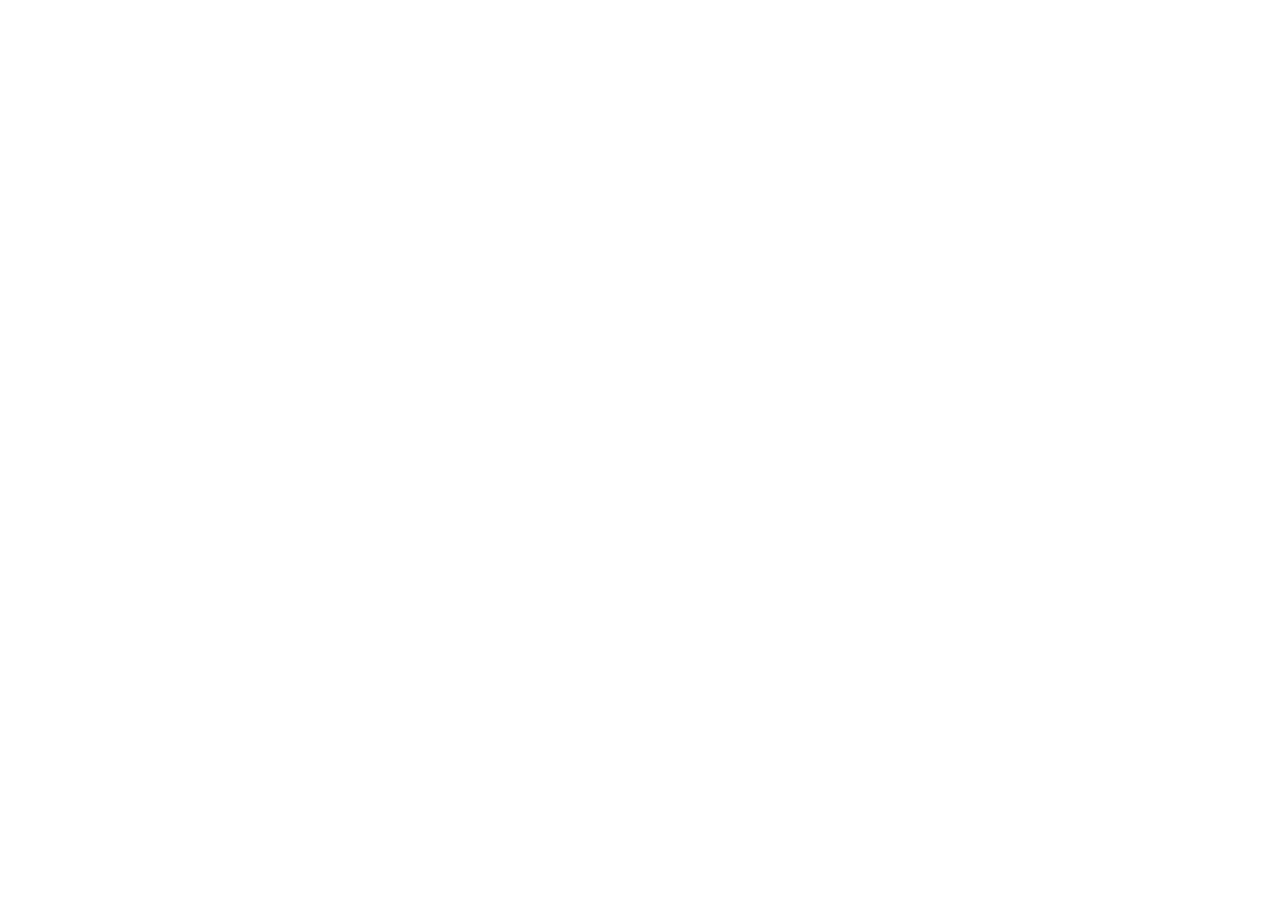
==== index.html @ dcb132e8 "Add files via upload" ====
<!DOCTYPE html>
<html lang="en">
<head>
    <meta charset="UTF-8">
    <meta name="viewport" content="width=device-width, initial-scale=1.0">
    <title>Quack&Click</title>
    <link rel="stylesheet" href="style.css">
    <script src="script.js"></script>
</head>
<body>
    
</body>
</html>
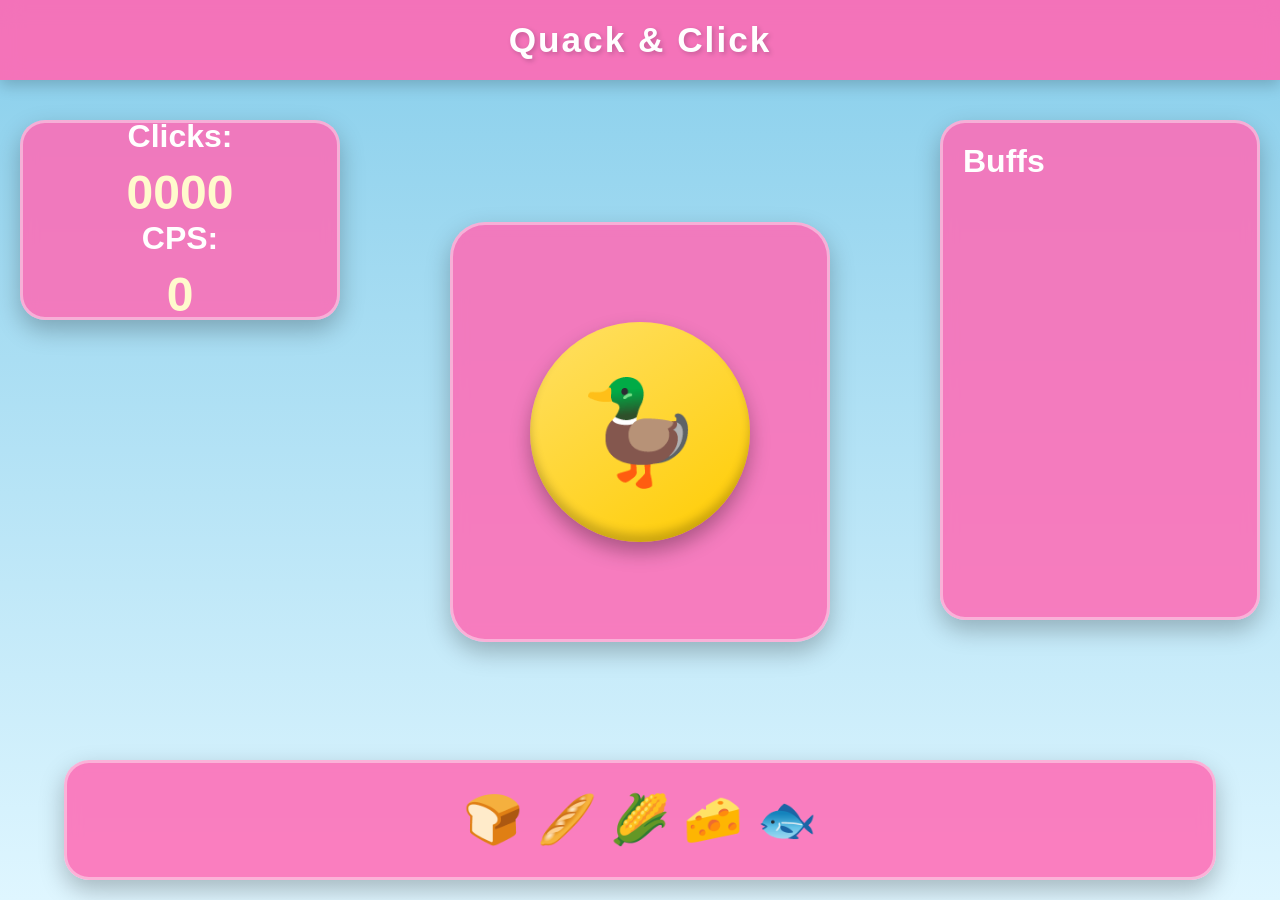
==== commit 5d7a0824: "Add files via upload" ====
--- a/index.html
+++ b/index.html
@@ -3,11 +3,52 @@
 <head>
     <meta charset="UTF-8">
     <meta name="viewport" content="width=device-width, initial-scale=1.0">
-    <title>Quack&Click</title>
     <link rel="stylesheet" href="style.css">
-    <script src="script.js"></script>
+    <title>Quack-Click</title>
 </head>
-<body>
-    
-</body>
+    <body>
+        <header>
+            <h1>Quack & Click</h1>
+        </header>
+
+        <div class="main">
+            <div class="cuacks">
+                <h2>Clicks:</h2>
+                <p id="totalClicks">0000</p>
+
+                <h2>CPS:</h2>
+                <p id="cps">0</p>
+            </div>
+
+            <div class="duck">
+                <button class="clicker" id="duckBtn"></button>
+            </div>
+
+            <div class="buff"></div>
+
+            <div class="food"></div>
+        </div>
+
+        <script>
+            let clicks = 0;
+            let clicksThisSecond = 0;
+
+            const duckBtn = document.getElementById('duckBtn');
+            const totalClicksEl = document.getElementById('totalClicks');
+            const cpsEl = document.getElementById('cps');
+
+            // CLICK
+            duckBtn.addEventListener('click', () => {
+                clicks++;
+                clicksThisSecond++;
+
+                totalClicksEl.textContent = clicks.toString().padStart(4, '0');
+            });
+
+            setInterval(() => {
+                cpsEl.textContent = clicksThisSecond;
+                clicksThisSecond = 0;
+            }, 1000);
+        </script>
+    </body>
 </html>
--- a/style.css
+++ b/style.css
@@ -0,0 +1,219 @@
+/* ===== RESET ===== */
+* {
+    margin: 0;
+    padding: 0;
+    box-sizing: border-box;
+}
+
+/* ===== BODY ===== */
+body {
+    font-family: Arial, Helvetica, sans-serif;
+    background: linear-gradient(180deg, #87ceeb, #dff6ff);
+    overflow: hidden;
+    color: white;
+}
+
+/* ===== HEADER ===== */
+header {
+    width: 100%;
+    height: 80px;
+    background: rgba(255, 105, 180, 0.9);
+    backdrop-filter: blur(10px);
+    display: flex;
+    align-items: center;
+    justify-content: center;
+    position: fixed;
+    top: 0;
+    z-index: 10;
+    box-shadow: 0 5px 15px rgba(0,0,0,0.2);
+}
+
+header h1 {
+    font-size: 2.2rem;
+    letter-spacing: 2px;
+    text-shadow: 2px 2px 5px rgba(0,0,0,0.2);
+}
+
+/* ===== MAIN ===== */
+.main {
+    width: 100%;
+    height: 100vh;
+    position: relative;
+    padding-top: 100px;
+}
+
+/* ===== CARDS ===== */
+.cuacks,
+.duck,
+.buff,
+.food {
+    background: rgba(255, 105, 180, 0.85);
+    border: 3px solid rgba(255,255,255,0.4);
+    box-shadow: 0 10px 25px rgba(0,0,0,0.25);
+    backdrop-filter: blur(8px);
+}
+
+/* ===== CLICKS ===== */
+.cuacks {
+    width: 320px;
+    height: 200px;
+    border-radius: 25px;
+    position: absolute;
+    right: calc(50% + 420px);
+    top: 140px;
+
+    display: flex;
+    flex-direction: column;
+    align-items: center;
+    justify-content: center;
+
+    transition: 0.3s;
+}
+
+.cuacks:hover {
+    transform: scale(1.03);
+}
+
+.cuacks h2 {
+    font-size: 2rem;
+    margin-bottom: 10px;
+}
+
+.cuacks p {
+    font-size: 3rem;
+    font-weight: bold;
+    color: #fffacd;
+}
+
+/* ===== DUCK PANEL ===== */
+.duck {
+    width: 380px;
+    height: 420px;
+    border-radius: 35px;
+
+    position: absolute;
+    left: 50%;
+    top: 48%;
+    transform: translate(-50%, -50%);
+
+    display: flex;
+    align-items: center;
+    justify-content: center;
+}
+
+/* ===== CLICK BUTTON ===== */
+.clicker {
+    width: 220px;
+    height: 220px;
+    border-radius: 50%;
+    border: none;
+    cursor: pointer;
+
+    background: linear-gradient(145deg, #ffe066, #ffcc00);
+    box-shadow:
+        0 10px 20px rgba(0,0,0,0.3),
+        inset 0 -8px 10px rgba(0,0,0,0.2);
+
+    transition: 0.15s;
+    position: relative;
+}
+
+/* Duck emoji */
+.clicker::before {
+    content: "🦆";
+    font-size: 100px;
+}
+
+.clicker:hover {
+    transform: scale(1.05);
+}
+
+.clicker:active {
+    transform: scale(0.95);
+}
+
+/* ===== BUFF SHOP ===== */
+.buff {
+    width: 320px;
+    height: 500px;
+    border-radius: 25px;
+
+    position: absolute;
+    left: calc(50% + 420px);
+    top: 140px;
+
+    padding: 20px;
+}
+
+.buff::before {
+    content: "Buffs";
+    font-size: 2rem;
+    font-weight: bold;
+}
+
+/* ===== FOOD BAR ===== */
+.food {
+    width: 90%;
+    height: 120px;
+    border-radius: 25px;
+
+    position: absolute;
+    left: 50%;
+    bottom: 20px;
+    transform: translateX(-50%);
+
+    display: flex;
+    align-items: center;
+    justify-content: center;
+}
+
+.food::before {
+    content: "🍞 🥖 🌽 🧀 🐟";
+    font-size: 3rem;
+}
+
+/* ===== RESPONSIVE ===== */
+@media (max-width: 1400px) {
+
+    .cuacks {
+        left: 20px;
+        right: auto;
+        top: 120px;
+    }
+
+    .buff {
+        right: 20px;
+        left: auto;
+        top: 120px;
+    }
+}
+
+@media (max-width: 900px) {
+
+    body {
+        overflow-y: auto;
+    }
+
+    .main {
+        display: flex;
+        flex-direction: column;
+        align-items: center;
+        gap: 25px;
+        height: auto;
+        padding-bottom: 160px;
+    }
+
+    .cuacks,
+    .duck,
+    .buff {
+        position: relative;
+        left: auto;
+        right: auto;
+        top: auto;
+        transform: none;
+    }
+
+    .food {
+        position: fixed;
+    }
+}
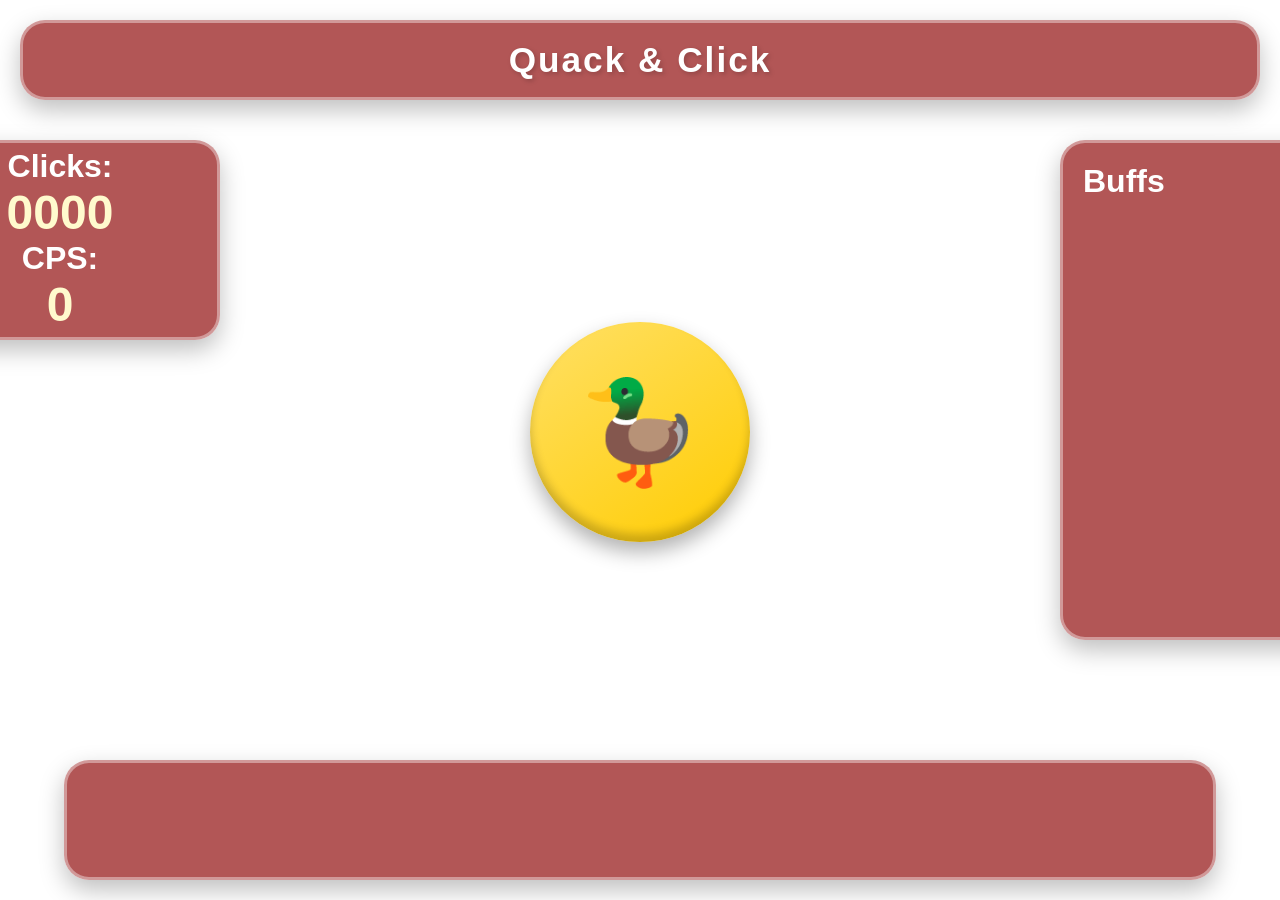
==== commit b73c0645: "Add files via upload" ====
--- a/index.html
+++ b/index.html
@@ -4,6 +4,7 @@
     <meta charset="UTF-8">
     <meta name="viewport" content="width=device-width, initial-scale=1.0">
     <link rel="stylesheet" href="style.css">
+    <script src="script.js" defer></script>
     <title>Quack-Click</title>
 </head>
     <body>
@@ -28,27 +29,5 @@
 
             <div class="food"></div>
         </div>
-
-        <script>
-            let clicks = 0;
-            let clicksThisSecond = 0;
-
-            const duckBtn = document.getElementById('duckBtn');
-            const totalClicksEl = document.getElementById('totalClicks');
-            const cpsEl = document.getElementById('cps');
-
-            // CLICK
-            duckBtn.addEventListener('click', () => {
-                clicks++;
-                clicksThisSecond++;
-
-                totalClicksEl.textContent = clicks.toString().padStart(4, '0');
-            });
-
-            setInterval(() => {
-                cpsEl.textContent = clicksThisSecond;
-                clicksThisSecond = 0;
-            }, 1000);
-        </script>
     </body>
 </html>
--- a/style.css
+++ b/style.css
@@ -1,31 +1,43 @@
-/* ===== RESET ===== */
+:root {
+    --morado: rgba(140, 4, 4, 0.669);
+}
+
 * {
     margin: 0;
     padding: 0;
     box-sizing: border-box;
 }
 
-/* ===== BODY ===== */
 body {
     font-family: Arial, Helvetica, sans-serif;
-    background: linear-gradient(180deg, #87ceeb, #dff6ff);
     overflow: hidden;
     color: white;
+    background-attachment: fixed;
+    background-image: url('fondo.jpg');
+    background-size: cover;
 }
 
-/* ===== HEADER ===== */
+/* ===== HEADER (estilo tipo footer/tarjeta) ===== */
 header {
-    width: 100%;
+    width: calc(100% - 40px);
     height: 80px;
-    background: rgba(255, 105, 180, 0.9);
+    background: var(--morado);
     backdrop-filter: blur(10px);
+
     display: flex;
     align-items: center;
     justify-content: center;
+
     position: fixed;
-    top: 0;
+    top: 20px;
+    left: 50%;
+    transform: translateX(-50%);
+
+    border-radius: 25px;
+
     z-index: 10;
-    box-shadow: 0 5px 15px rgba(0,0,0,0.2);
+    box-shadow: 0 10px 25px rgba(0,0,0,0.25);
+    border: 3px solid rgba(255,255,255,0.4);
 }
 
 header h1 {
@@ -34,7 +46,6 @@
     text-shadow: 2px 2px 5px rgba(0,0,0,0.2);
 }
 
-/* ===== MAIN ===== */
 .main {
     width: 100%;
     height: 100vh;
@@ -42,18 +53,15 @@
     padding-top: 100px;
 }
 
-/* ===== CARDS ===== */
 .cuacks,
-.duck,
 .buff,
 .food {
-    background: rgba(255, 105, 180, 0.85);
+    background: var(--morado);
     border: 3px solid rgba(255,255,255,0.4);
     box-shadow: 0 10px 25px rgba(0,0,0,0.25);
     backdrop-filter: blur(8px);
 }
 
-/* ===== CLICKS ===== */
 .cuacks {
     width: 320px;
     height: 200px;
@@ -76,7 +84,6 @@
 
 .cuacks h2 {
     font-size: 2rem;
-    margin-bottom: 10px;
 }
 
 .cuacks p {
@@ -85,7 +92,6 @@
     color: #fffacd;
 }
 
-/* ===== DUCK PANEL ===== */
 .duck {
     width: 380px;
     height: 420px;
@@ -101,7 +107,6 @@
     justify-content: center;
 }
 
-/* ===== CLICK BUTTON ===== */
 .clicker {
     width: 220px;
     height: 220px;
@@ -118,7 +123,6 @@
     position: relative;
 }
 
-/* Duck emoji */
 .clicker::before {
     content: "🦆";
     font-size: 100px;
@@ -132,7 +136,6 @@
     transform: scale(0.95);
 }
 
-/* ===== BUFF SHOP ===== */
 .buff {
     width: 320px;
     height: 500px;
@@ -151,7 +154,6 @@
     font-weight: bold;
 }
 
-/* ===== FOOD BAR ===== */
 .food {
     width: 90%;
     height: 120px;
@@ -161,59 +163,4 @@
     left: 50%;
     bottom: 20px;
     transform: translateX(-50%);
-
-    display: flex;
-    align-items: center;
-    justify-content: center;
-}
-
-.food::before {
-    content: "🍞 🥖 🌽 🧀 🐟";
-    font-size: 3rem;
-}
-
-/* ===== RESPONSIVE ===== */
-@media (max-width: 1400px) {
-
-    .cuacks {
-        left: 20px;
-        right: auto;
-        top: 120px;
-    }
-
-    .buff {
-        right: 20px;
-        left: auto;
-        top: 120px;
-    }
-}
-
-@media (max-width: 900px) {
-
-    body {
-        overflow-y: auto;
-    }
-
-    .main {
-        display: flex;
-        flex-direction: column;
-        align-items: center;
-        gap: 25px;
-        height: auto;
-        padding-bottom: 160px;
-    }
-
-    .cuacks,
-    .duck,
-    .buff {
-        position: relative;
-        left: auto;
-        right: auto;
-        top: auto;
-        transform: none;
-    }
-
-    .food {
-        position: fixed;
-    }
 }
